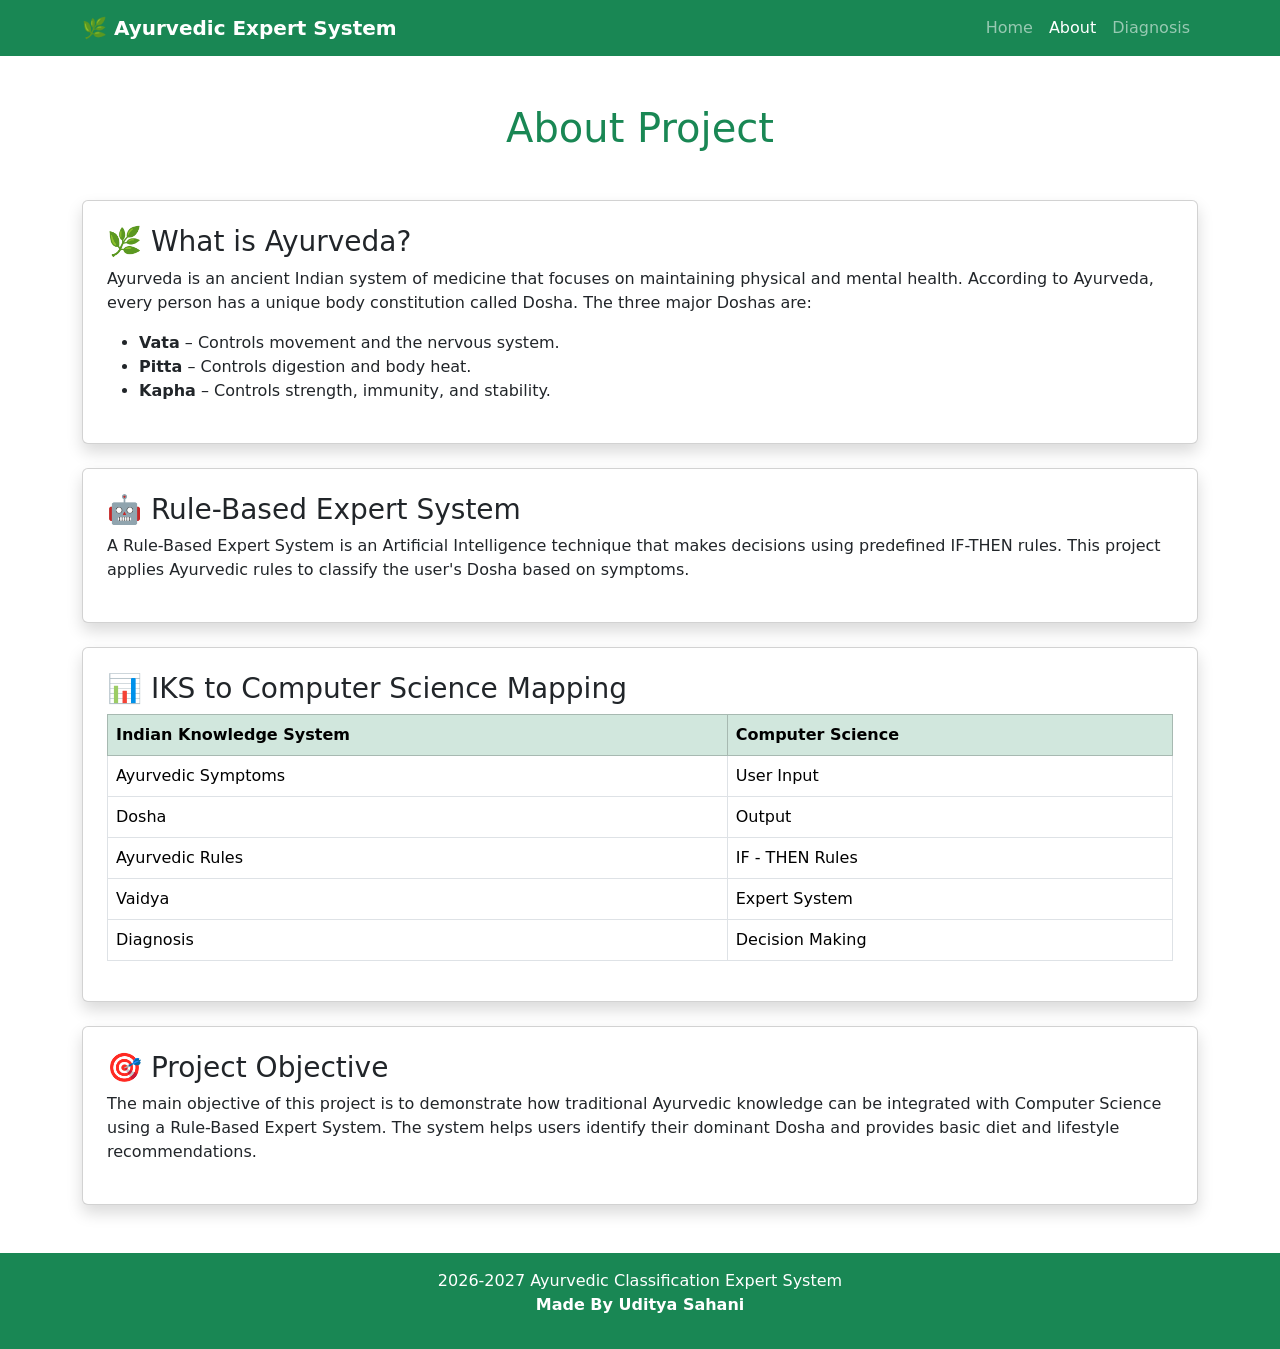
==== about.html @ 4fa50b80 "Add files via upload" ====
<!DOCTYPE html>
<html lang="en">
<head>
<meta charset="UTF-8">
<meta name="viewport" content="width=device-width, initial-scale=1.0">
<title>About - Ayurvedic Expert System</title>

<link href="https://cdn.jsdelivr.net/npm/bootstrap@5.3.3/dist/css/bootstrap.min.css" rel="stylesheet">
<link rel="stylesheet" href="../CSS files/style.css">

</head>
<body>

<!-- Navbar -->

<nav class="navbar navbar-expand-lg navbar-dark bg-success">

<div class="container">

<a class="navbar-brand fw-bold" href="index.html">
🌿 Ayurvedic Expert System
</a>

<button class="navbar-toggler" type="button" data-bs-toggle="collapse" data-bs-target="#menu">
<span class="navbar-toggler-icon"></span>
</button>

<div class="collapse navbar-collapse" id="menu">

<ul class="navbar-nav ms-auto">

<li class="nav-item">
<a class="nav-link" href="index.html">Home</a>
</li>

<li class="nav-item">
<a class="nav-link active" href="about.html">About</a>
</li>

<li class="nav-item">
<a class="nav-link" href="diagnosis.html">Diagnosis</a>
</li>

</ul>

</div>

</div>

</nav>

<!-- About -->

<section class="container py-5">

<h1 class="text-success text-center mb-5">
About Project
</h1>

<div class="card p-4 shadow mb-4">

<h3>🌿 What is Ayurveda?</h3>

<p>
Ayurveda is an ancient Indian system of medicine that focuses on
maintaining physical and mental health. According to Ayurveda,
every person has a unique body constitution called Dosha.
The three major Doshas are:
</p>

<ul>
<li><b>Vata</b> – Controls movement and the nervous system.</li>
<li><b>Pitta</b> – Controls digestion and body heat.</li>
<li><b>Kapha</b> – Controls strength, immunity, and stability.</li>
</ul>

</div>

<div class="card p-4 shadow mb-4">

<h3>🤖 Rule-Based Expert System</h3>

<p>
A Rule-Based Expert System is an Artificial Intelligence technique
that makes decisions using predefined IF-THEN rules.
This project applies Ayurvedic rules to classify the user's Dosha
based on symptoms.
</p>

</div>

<div class="card p-4 shadow mb-4">

<h3>📊 IKS to Computer Science Mapping</h3>

<table class="table table-bordered">

<thead class="table-success">

<tr>
<th>Indian Knowledge System</th>
<th>Computer Science</th>
</tr>

</thead>

<tbody>

<tr>
<td>Ayurvedic Symptoms</td>
<td>User Input</td>
</tr>

<tr>
<td>Dosha</td>
<td>Output</td>
</tr>

<tr>
<td>Ayurvedic Rules</td>
<td>IF - THEN Rules</td>
</tr>

<tr>
<td>Vaidya</td>
<td>Expert System</td>
</tr>

<tr>
<td>Diagnosis</td>
<td>Decision Making</td>
</tr>

</tbody>

</table>

</div>

<div class="card p-4 shadow">

<h3>🎯 Project Objective</h3>

<p>
The main objective of this project is to demonstrate how
traditional Ayurvedic knowledge can be integrated with
Computer Science using a Rule-Based Expert System.
The system helps users identify their dominant Dosha and
provides basic diet and lifestyle recommendations.
</p>

</div>

</section>

<footer class="bg-success text-white text-center p-3">
<p>
2026-2027 Ayurvedic Classification Expert System <br> <b> Made By Uditya Sahani</b>
</p>

</footer>

<script src="https://cdn.jsdelivr.net/npm/bootstrap@5.3.3/dist/js/bootstrap.bundle.min.js"></script>

</body>
</html>
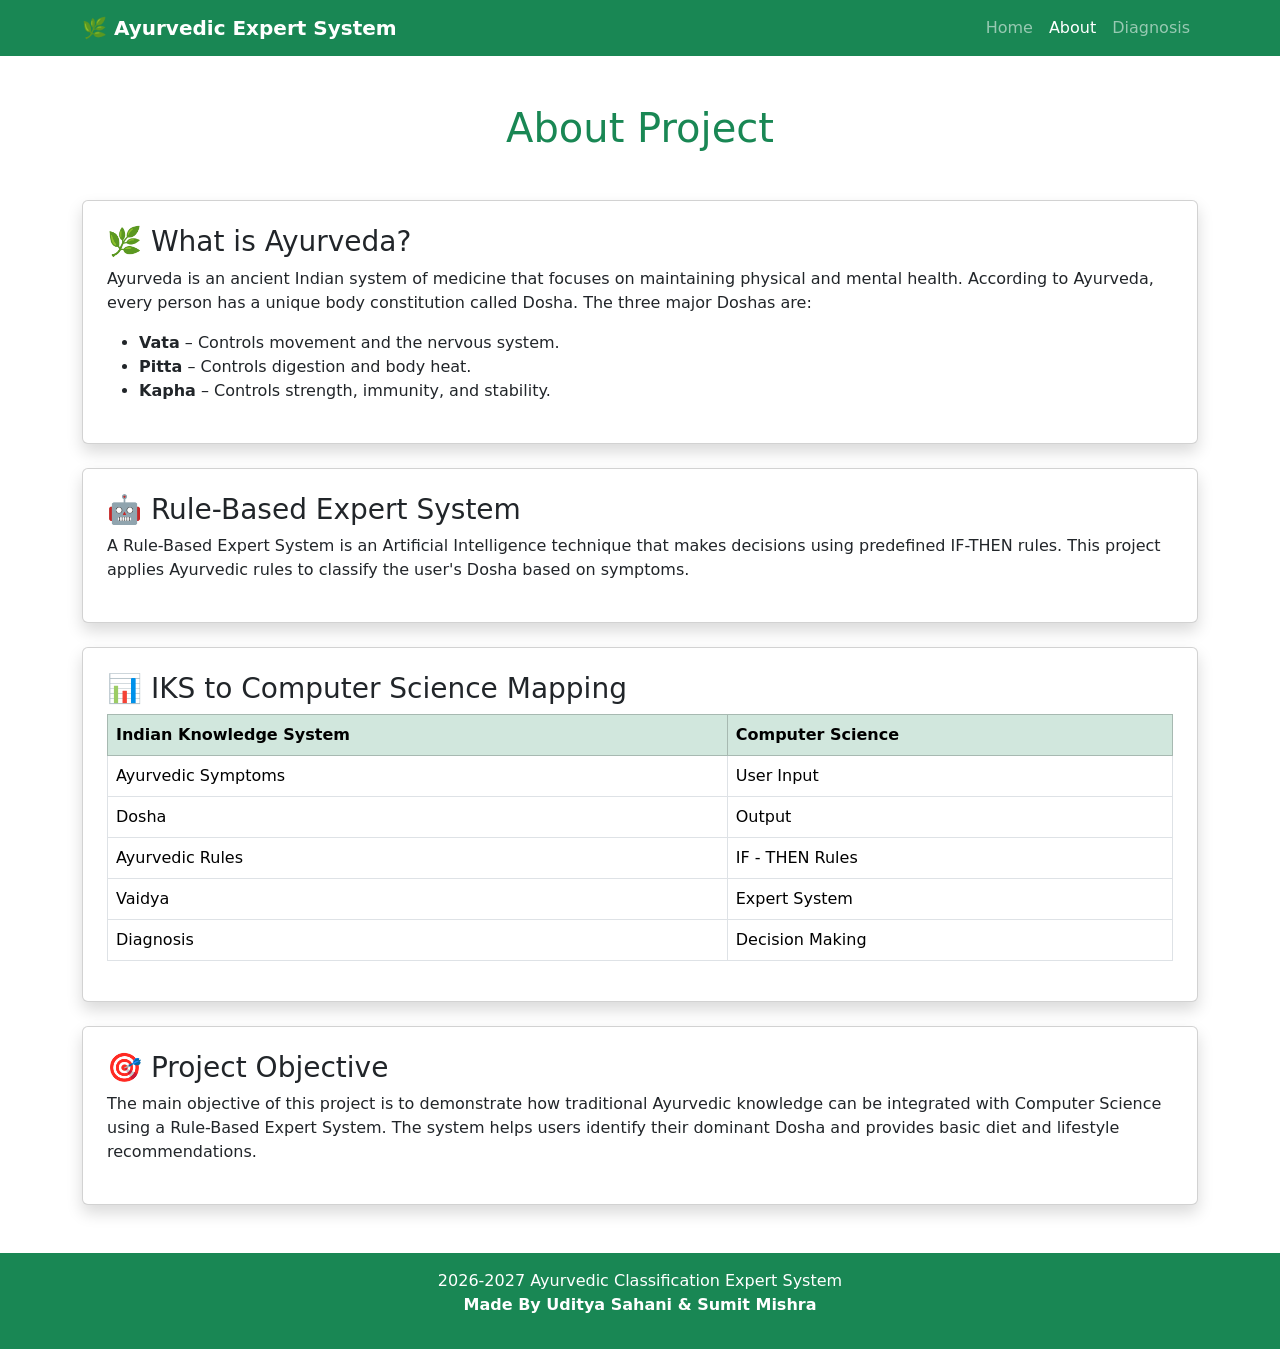
==== commit 718293ef: "Update about.html" ====
--- a/about.html
+++ b/about.html
@@ -155,7 +155,7 @@
 
 <footer class="bg-success text-white text-center p-3">
 <p>
-2026-2027 Ayurvedic Classification Expert System <br> <b> Made By Uditya Sahani</b>
+2026-2027 Ayurvedic Classification Expert System <br>  <b> Made By Uditya Sahani & Sumit Mishra</b>
 </p>
 
 </footer>
@@ -163,4 +163,4 @@
 <script src="https://cdn.jsdelivr.net/npm/bootstrap@5.3.3/dist/js/bootstrap.bundle.min.js"></script>
 
 </body>
-</html>+</html>
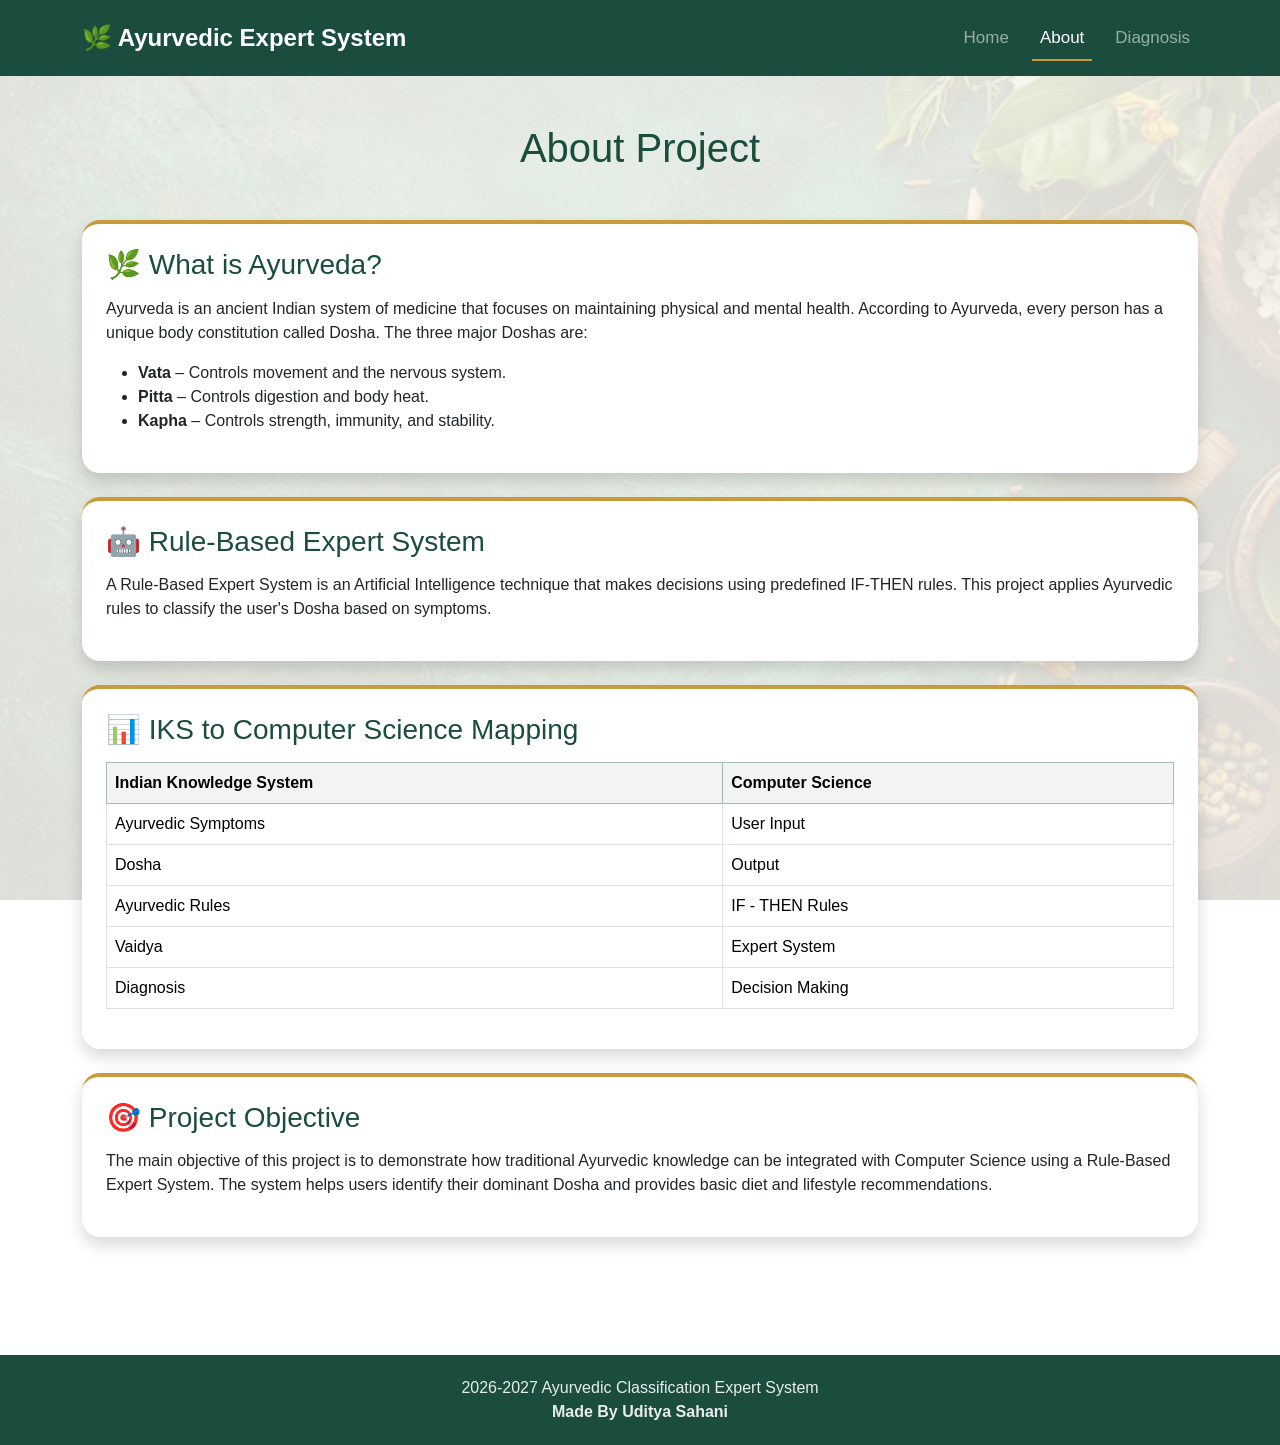
==== commit 96595588: "Add files via upload" ====
--- a/about.html
+++ b/about.html
@@ -1,166 +1,167 @@
-<!DOCTYPE html>
-<html lang="en">
-<head>
-<meta charset="UTF-8">
-<meta name="viewport" content="width=device-width, initial-scale=1.0">
-<title>About - Ayurvedic Expert System</title>
-
-<link href="https://cdn.jsdelivr.net/npm/bootstrap@5.3.3/dist/css/bootstrap.min.css" rel="stylesheet">
-<link rel="stylesheet" href="../CSS files/style.css">
-
-</head>
-<body>
-
-<!-- Navbar -->
-
-<nav class="navbar navbar-expand-lg navbar-dark bg-success">
-
-<div class="container">
-
-<a class="navbar-brand fw-bold" href="index.html">
-🌿 Ayurvedic Expert System
-</a>
-
-<button class="navbar-toggler" type="button" data-bs-toggle="collapse" data-bs-target="#menu">
-<span class="navbar-toggler-icon"></span>
-</button>
-
-<div class="collapse navbar-collapse" id="menu">
-
-<ul class="navbar-nav ms-auto">
-
-<li class="nav-item">
-<a class="nav-link" href="index.html">Home</a>
-</li>
-
-<li class="nav-item">
-<a class="nav-link active" href="about.html">About</a>
-</li>
-
-<li class="nav-item">
-<a class="nav-link" href="diagnosis.html">Diagnosis</a>
-</li>
-
-</ul>
-
-</div>
-
-</div>
-
-</nav>
-
-<!-- About -->
-
-<section class="container py-5">
-
-<h1 class="text-success text-center mb-5">
-About Project
-</h1>
-
-<div class="card p-4 shadow mb-4">
-
-<h3>🌿 What is Ayurveda?</h3>
-
-<p>
-Ayurveda is an ancient Indian system of medicine that focuses on
-maintaining physical and mental health. According to Ayurveda,
-every person has a unique body constitution called Dosha.
-The three major Doshas are:
-</p>
-
-<ul>
-<li><b>Vata</b> – Controls movement and the nervous system.</li>
-<li><b>Pitta</b> – Controls digestion and body heat.</li>
-<li><b>Kapha</b> – Controls strength, immunity, and stability.</li>
-</ul>
-
-</div>
-
-<div class="card p-4 shadow mb-4">
-
-<h3>🤖 Rule-Based Expert System</h3>
-
-<p>
-A Rule-Based Expert System is an Artificial Intelligence technique
-that makes decisions using predefined IF-THEN rules.
-This project applies Ayurvedic rules to classify the user's Dosha
-based on symptoms.
-</p>
-
-</div>
-
-<div class="card p-4 shadow mb-4">
-
-<h3>📊 IKS to Computer Science Mapping</h3>
-
-<table class="table table-bordered">
-
-<thead class="table-success">
-
-<tr>
-<th>Indian Knowledge System</th>
-<th>Computer Science</th>
-</tr>
-
-</thead>
-
-<tbody>
-
-<tr>
-<td>Ayurvedic Symptoms</td>
-<td>User Input</td>
-</tr>
-
-<tr>
-<td>Dosha</td>
-<td>Output</td>
-</tr>
-
-<tr>
-<td>Ayurvedic Rules</td>
-<td>IF - THEN Rules</td>
-</tr>
-
-<tr>
-<td>Vaidya</td>
-<td>Expert System</td>
-</tr>
-
-<tr>
-<td>Diagnosis</td>
-<td>Decision Making</td>
-</tr>
-
-</tbody>
-
-</table>
-
-</div>
-
-<div class="card p-4 shadow">
-
-<h3>🎯 Project Objective</h3>
-
-<p>
-The main objective of this project is to demonstrate how
-traditional Ayurvedic knowledge can be integrated with
-Computer Science using a Rule-Based Expert System.
-The system helps users identify their dominant Dosha and
-provides basic diet and lifestyle recommendations.
-</p>
-
-</div>
-
-</section>
-
-<footer class="bg-success text-white text-center p-3">
-<p>
-2026-2027 Ayurvedic Classification Expert System <br>  <b> Made By Uditya Sahani & Sumit Mishra</b>
-</p>
-
-</footer>
-
-<script src="https://cdn.jsdelivr.net/npm/bootstrap@5.3.3/dist/js/bootstrap.bundle.min.js"></script>
-
-</body>
-</html>
+<!DOCTYPE html>
+<html lang="en">
+<head>
+<meta charset="UTF-8">
+<meta name="viewport" content="width=device-width, initial-scale=1.0">
+<title>About - Ayurvedic Expert System</title>
+
+<link href="https://cdn.jsdelivr.net/npm/bootstrap@5.3.3/dist/css/bootstrap.min.css" rel="stylesheet">
+<link rel="stylesheet" href="../CSS files/style.css">
+
+</head>
+<body>
+
+<!-- Navbar -->
+
+<nav class="navbar navbar-expand-lg navbar-dark bg-success">
+
+<div class="container">
+
+<a class="navbar-brand fw-bold" href="index.html">
+🌿 Ayurvedic Expert System
+</a>
+
+<button class="navbar-toggler" type="button" data-bs-toggle="collapse" data-bs-target="#menu">
+<span class="navbar-toggler-icon"></span>
+</button>
+
+<div class="collapse navbar-collapse" id="menu">
+
+<ul class="navbar-nav ms-auto">
+
+<li class="nav-item">
+<a class="nav-link" href="index.html">Home</a>
+</li>
+
+<li class="nav-item">
+<a class="nav-link active" href="about.html">About</a>
+</li>
+
+<li class="nav-item">
+<a class="nav-link" href="diagnosis.html">Diagnosis</a>
+</li>
+
+</ul>
+
+</div>
+
+</div>
+
+</nav>
+
+<!-- About -->
+
+<section class="container py-5">
+
+<h1 class="text-success text-center mb-5">
+About Project
+</h1>
+
+<div class="card p-4 shadow mb-4 reveal">
+
+<h3>🌿 What is Ayurveda?</h3>
+
+<p>
+Ayurveda is an ancient Indian system of medicine that focuses on
+maintaining physical and mental health. According to Ayurveda,
+every person has a unique body constitution called Dosha.
+The three major Doshas are:
+</p>
+
+<ul>
+<li><b>Vata</b> – Controls movement and the nervous system.</li>
+<li><b>Pitta</b> – Controls digestion and body heat.</li>
+<li><b>Kapha</b> – Controls strength, immunity, and stability.</li>
+</ul>
+
+</div>
+
+<div class="card p-4 shadow mb-4 reveal">
+
+<h3>🤖 Rule-Based Expert System</h3>
+
+<p>
+A Rule-Based Expert System is an Artificial Intelligence technique
+that makes decisions using predefined IF-THEN rules.
+This project applies Ayurvedic rules to classify the user's Dosha
+based on symptoms.
+</p>
+
+</div>
+
+<div class="card p-4 shadow mb-4 reveal">
+
+<h3>📊 IKS to Computer Science Mapping</h3>
+
+<table class="table table-bordered">
+
+<thead class="table-success">
+
+<tr>
+<th>Indian Knowledge System</th>
+<th>Computer Science</th>
+</tr>
+
+</thead>
+
+<tbody>
+
+<tr>
+<td>Ayurvedic Symptoms</td>
+<td>User Input</td>
+</tr>
+
+<tr>
+<td>Dosha</td>
+<td>Output</td>
+</tr>
+
+<tr>
+<td>Ayurvedic Rules</td>
+<td>IF - THEN Rules</td>
+</tr>
+
+<tr>
+<td>Vaidya</td>
+<td>Expert System</td>
+</tr>
+
+<tr>
+<td>Diagnosis</td>
+<td>Decision Making</td>
+</tr>
+
+</tbody>
+
+</table>
+
+</div>
+
+<div class="card p-4 shadow reveal">
+
+<h3>🎯 Project Objective</h3>
+
+<p>
+The main objective of this project is to demonstrate how
+traditional Ayurvedic knowledge can be integrated with
+Computer Science using a Rule-Based Expert System.
+The system helps users identify their dominant Dosha and
+provides basic diet and lifestyle recommendations.
+</p>
+
+</div>
+
+</section>
+
+<footer class="bg-success text-white text-center p-3">
+<p>
+2026-2027 Ayurvedic Classification Expert System <br> <b> Made By Uditya Sahani</b>
+</p>
+
+</footer>
+
+<script src="https://cdn.jsdelivr.net/npm/bootstrap@5.3.3/dist/js/bootstrap.bundle.min.js"></script>
+<script src="../js/animations.js"></script>
+
+</body>
+</html>
--- a/CSS files/style.css
+++ b/CSS files/style.css
@@ -0,0 +1,351 @@
+/* Google Font */
+@import url('https://fonts.googleapis.com/css2?family=Poppins:wght@300;400;500;600;700&display=swap');
+
+:root{
+    --forest-green:#1B4D3E;
+    --leaf-green:#2E7D52;
+    --sage:#6B8F71;
+    --turmeric-gold:#C89B3C;
+    --cream:#FBF8F2;
+    --charcoal:#2B2B2B;
+    --muted-text:#5C6560;
+}
+
+*{
+    margin:0;
+    padding:0;
+    box-sizing:border-box;
+    font-family:'Poppins',sans-serif;
+}
+
+body{
+    color:var(--charcoal);
+    background:
+        linear-gradient(rgba(251,248,242,0.88), rgba(251,248,242,0.88)),
+        url("../image/H.avif");
+    background-size: cover;
+    background-position: center;
+    background-repeat: no-repeat;
+    background-attachment: fixed;
+
+}
+
+/* ============================= */
+/* Bootstrap Color Overrides      */
+/* ============================= */
+
+.bg-success{
+    background-color:var(--forest-green) !important;
+}
+
+.text-success{
+    color:var(--forest-green) !important;
+}
+
+.btn-success{
+    background-color:var(--leaf-green) !important;
+    border-color:var(--leaf-green) !important;
+}
+
+.btn-success:hover,
+.btn-success:focus{
+    background-color:var(--forest-green) !important;
+    border-color:var(--forest-green) !important;
+}
+
+.btn-primary{
+    background-color:var(--turmeric-gold) !important;
+    border-color:var(--turmeric-gold) !important;
+    color:#2b2b2b !important;
+}
+
+.btn-primary:hover,
+.btn-primary:focus{
+    background-color:#b8872e !important;
+    border-color:#b8872e !important;
+    color:#fff !important;
+}
+
+.table-success{
+    --bs-table-bg:rgba(27,77,62,.06) !important;
+}
+
+/* Navbar */
+
+.navbar{
+    padding:15px 0;
+}
+
+.navbar-brand{
+    font-size:1.5rem;
+}
+
+.nav-link{
+    font-size:17px;
+    margin-left:15px;
+    transition:.3s;
+}
+
+.nav-link:hover{
+    color:var(--turmeric-gold) !important;
+}
+
+/* Hero Section */
+
+.hero{
+    padding:90px 0;
+    background: transparent;
+}
+
+.hero h1{
+    font-weight:700;
+    color:var(--forest-green);
+}
+
+.hero h3{
+    margin-top:10px;
+}
+
+.hero p{
+    line-height:1.8;
+    color:var(--muted-text);
+}
+
+.hero img{
+    width:100%;
+    max-width:480px;
+    animation:float 3s ease-in-out infinite;
+}
+
+/* Floating Animation */
+
+@keyframes float{
+
+0%{
+transform:translateY(0px);
+}
+
+50%{
+transform:translateY(-12px);
+}
+
+100%{
+transform:translateY(0px);
+}
+
+}
+
+/* Button */
+
+.btn-success{
+    padding:12px 30px;
+    border-radius:30px;
+    font-size:18px;
+}
+
+/* Cards */
+
+.card{
+
+border:none;
+
+border-radius:18px;
+
+transition:.4s;
+
+background:white;
+
+border-top:4px solid var(--turmeric-gold);
+
+}
+
+.card:hover{
+
+transform:translateY(-10px);
+
+box-shadow:0 15px 35px rgba(27,77,62,.15);
+
+}
+
+.card h3{
+
+color:var(--forest-green);
+
+margin-bottom:15px;
+
+}
+
+/* Footer */
+
+footer{
+
+margin-top:70px;
+background-color:#123529 !important;
+
+}
+
+footer p{
+
+margin:5px;
+opacity:.9;
+
+}
+
+/* ============================= */
+/* Scroll Reveal Animation        */
+/* ============================= */
+
+.reveal{
+    opacity:0;
+    transform:translateY(50px);
+    transition:opacity .8s ease, transform .8s ease;
+}
+
+.reveal.active{
+    opacity:1;
+    transform:translateY(0);
+}
+
+.reveal-left{
+    opacity:0;
+    transform:translateX(-60px);
+    transition:opacity .8s ease, transform .8s ease;
+}
+
+.reveal-left.active{
+    opacity:1;
+    transform:translateX(0);
+}
+
+.reveal-right{
+    opacity:0;
+    transform:translateX(60px);
+    transition:opacity .8s ease, transform .8s ease;
+}
+
+.reveal-right.active{
+    opacity:1;
+    transform:translateX(0);
+}
+
+/* Stagger children (cards etc.) */
+.reveal.active:nth-child(2){ transition-delay:.15s; }
+.reveal.active:nth-child(3){ transition-delay:.3s; }
+.reveal.active:nth-child(4){ transition-delay:.45s; }
+
+/* ============================= */
+/* Click / Ripple Animation       */
+/* ============================= */
+
+.btn-success,
+.btn-primary{
+    position:relative;
+    overflow:hidden;
+    transform:scale(1);
+    transition:transform .15s ease, box-shadow .3s ease;
+}
+
+.btn-success:active,
+.btn-primary:active{
+    transform:scale(.94);
+}
+
+.ripple{
+    position:absolute;
+    border-radius:50%;
+    background:rgba(255,255,255,.6);
+    transform:scale(0);
+    animation:rippleAnim .6s linear;
+    pointer-events:none;
+}
+
+@keyframes rippleAnim{
+    to{
+        transform:scale(4);
+        opacity:0;
+    }
+}
+
+/* Card click pulse */
+.card{
+    cursor:pointer;
+}
+
+.card.clicked{
+    animation:cardPulse .35s ease;
+}
+
+@keyframes cardPulse{
+    0%{ transform:scale(1); }
+    40%{ transform:scale(.97); }
+    100%{ transform:scale(1); }
+}
+
+/* Nav link underline click/hover animation */
+.nav-link{
+    position:relative;
+}
+
+.nav-link::after{
+    content:"";
+    position:absolute;
+    left:0;
+    bottom:-2px;
+    width:0;
+    height:2px;
+    background:var(--turmeric-gold);
+    transition:width .3s ease;
+}
+
+.nav-link:hover::after,
+.nav-link.active::after{
+    width:100%;
+}
+
+/* Dosha Progress Bars - thematic professional colors */
+
+.progress{
+    height:26px;
+    border-radius:20px;
+    background-color:#eef1ee;
+}
+
+#vataBar{
+    background-color:#6E8CA0 !important; /* air - cool blue-grey */
+}
+
+#pittaBar{
+    background-color:#D2691E !important; /* fire - warm burnt orange */
+}
+
+#kaphaBar{
+    background-color:var(--leaf-green) !important; /* earth/water - green */
+}
+
+/* Responsive */
+
+@media(max-width:768px){
+
+.hero{
+
+text-align:center;
+
+padding:60px 20px;
+
+}
+
+.hero img{
+
+margin-top:40px;
+
+width:80%;
+
+}
+
+.card{
+
+margin-bottom:25px;
+
+}
+
+}
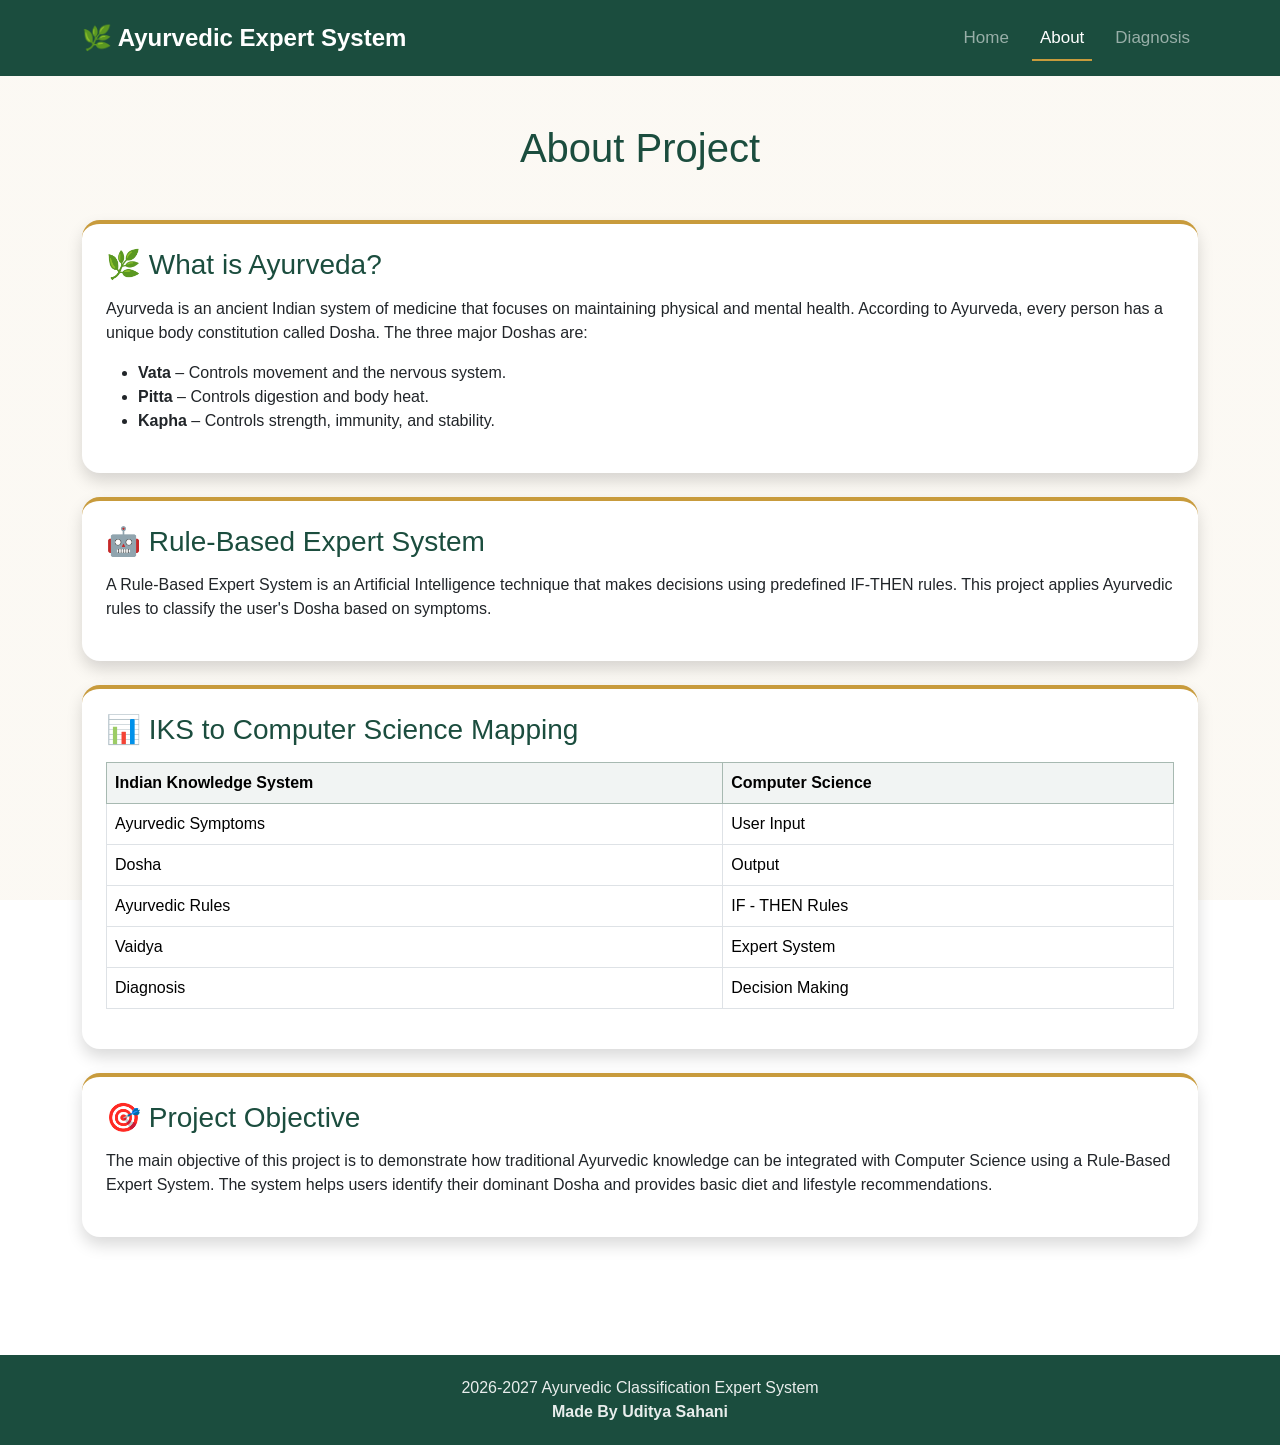
==== commit 252f3fbc: "Update stylesheet and script paths in about.html" ====
--- a/about.html
+++ b/about.html
@@ -6,7 +6,7 @@
 <title>About - Ayurvedic Expert System</title>
 
 <link href="https://cdn.jsdelivr.net/npm/bootstrap@5.3.3/dist/css/bootstrap.min.css" rel="stylesheet">
-<link rel="stylesheet" href="../CSS files/style.css">
+<link rel="stylesheet" href="style.css">
 
 </head>
 <body>
@@ -161,7 +161,7 @@
 </footer>
 
 <script src="https://cdn.jsdelivr.net/npm/bootstrap@5.3.3/dist/js/bootstrap.bundle.min.js"></script>
-<script src="../js/animations.js"></script>
+<script src="animations.js"></script>
 
 </body>
-</html>+</html>
--- a/style.css
+++ b/style.css
@@ -0,0 +1,351 @@
+/* Google Font */
+@import url('https://fonts.googleapis.com/css2?family=Poppins:wght@300;400;500;600;700&display=swap');
+
+:root{
+    --forest-green:#1B4D3E;
+    --leaf-green:#2E7D52;
+    --sage:#6B8F71;
+    --turmeric-gold:#C89B3C;
+    --cream:#FBF8F2;
+    --charcoal:#2B2B2B;
+    --muted-text:#5C6560;
+}
+
+*{
+    margin:0;
+    padding:0;
+    box-sizing:border-box;
+    font-family:'Poppins',sans-serif;
+}
+
+body{
+    color:var(--charcoal);
+    background:
+        linear-gradient(rgba(251,248,242,0.88), rgba(251,248,242,0.88)),
+        url("../image/H.avif");
+    background-size: cover;
+    background-position: center;
+    background-repeat: no-repeat;
+    background-attachment: fixed;
+
+}
+
+/* ============================= */
+/* Bootstrap Color Overrides      */
+/* ============================= */
+
+.bg-success{
+    background-color:var(--forest-green) !important;
+}
+
+.text-success{
+    color:var(--forest-green) !important;
+}
+
+.btn-success{
+    background-color:var(--leaf-green) !important;
+    border-color:var(--leaf-green) !important;
+}
+
+.btn-success:hover,
+.btn-success:focus{
+    background-color:var(--forest-green) !important;
+    border-color:var(--forest-green) !important;
+}
+
+.btn-primary{
+    background-color:var(--turmeric-gold) !important;
+    border-color:var(--turmeric-gold) !important;
+    color:#2b2b2b !important;
+}
+
+.btn-primary:hover,
+.btn-primary:focus{
+    background-color:#b8872e !important;
+    border-color:#b8872e !important;
+    color:#fff !important;
+}
+
+.table-success{
+    --bs-table-bg:rgba(27,77,62,.06) !important;
+}
+
+/* Navbar */
+
+.navbar{
+    padding:15px 0;
+}
+
+.navbar-brand{
+    font-size:1.5rem;
+}
+
+.nav-link{
+    font-size:17px;
+    margin-left:15px;
+    transition:.3s;
+}
+
+.nav-link:hover{
+    color:var(--turmeric-gold) !important;
+}
+
+/* Hero Section */
+
+.hero{
+    padding:90px 0;
+    background: transparent;
+}
+
+.hero h1{
+    font-weight:700;
+    color:var(--forest-green);
+}
+
+.hero h3{
+    margin-top:10px;
+}
+
+.hero p{
+    line-height:1.8;
+    color:var(--muted-text);
+}
+
+.hero img{
+    width:100%;
+    max-width:480px;
+    animation:float 3s ease-in-out infinite;
+}
+
+/* Floating Animation */
+
+@keyframes float{
+
+0%{
+transform:translateY(0px);
+}
+
+50%{
+transform:translateY(-12px);
+}
+
+100%{
+transform:translateY(0px);
+}
+
+}
+
+/* Button */
+
+.btn-success{
+    padding:12px 30px;
+    border-radius:30px;
+    font-size:18px;
+}
+
+/* Cards */
+
+.card{
+
+border:none;
+
+border-radius:18px;
+
+transition:.4s;
+
+background:white;
+
+border-top:4px solid var(--turmeric-gold);
+
+}
+
+.card:hover{
+
+transform:translateY(-10px);
+
+box-shadow:0 15px 35px rgba(27,77,62,.15);
+
+}
+
+.card h3{
+
+color:var(--forest-green);
+
+margin-bottom:15px;
+
+}
+
+/* Footer */
+
+footer{
+
+margin-top:70px;
+background-color:#123529 !important;
+
+}
+
+footer p{
+
+margin:5px;
+opacity:.9;
+
+}
+
+/* ============================= */
+/* Scroll Reveal Animation        */
+/* ============================= */
+
+.reveal{
+    opacity:0;
+    transform:translateY(50px);
+    transition:opacity .8s ease, transform .8s ease;
+}
+
+.reveal.active{
+    opacity:1;
+    transform:translateY(0);
+}
+
+.reveal-left{
+    opacity:0;
+    transform:translateX(-60px);
+    transition:opacity .8s ease, transform .8s ease;
+}
+
+.reveal-left.active{
+    opacity:1;
+    transform:translateX(0);
+}
+
+.reveal-right{
+    opacity:0;
+    transform:translateX(60px);
+    transition:opacity .8s ease, transform .8s ease;
+}
+
+.reveal-right.active{
+    opacity:1;
+    transform:translateX(0);
+}
+
+/* Stagger children (cards etc.) */
+.reveal.active:nth-child(2){ transition-delay:.15s; }
+.reveal.active:nth-child(3){ transition-delay:.3s; }
+.reveal.active:nth-child(4){ transition-delay:.45s; }
+
+/* ============================= */
+/* Click / Ripple Animation       */
+/* ============================= */
+
+.btn-success,
+.btn-primary{
+    position:relative;
+    overflow:hidden;
+    transform:scale(1);
+    transition:transform .15s ease, box-shadow .3s ease;
+}
+
+.btn-success:active,
+.btn-primary:active{
+    transform:scale(.94);
+}
+
+.ripple{
+    position:absolute;
+    border-radius:50%;
+    background:rgba(255,255,255,.6);
+    transform:scale(0);
+    animation:rippleAnim .6s linear;
+    pointer-events:none;
+}
+
+@keyframes rippleAnim{
+    to{
+        transform:scale(4);
+        opacity:0;
+    }
+}
+
+/* Card click pulse */
+.card{
+    cursor:pointer;
+}
+
+.card.clicked{
+    animation:cardPulse .35s ease;
+}
+
+@keyframes cardPulse{
+    0%{ transform:scale(1); }
+    40%{ transform:scale(.97); }
+    100%{ transform:scale(1); }
+}
+
+/* Nav link underline click/hover animation */
+.nav-link{
+    position:relative;
+}
+
+.nav-link::after{
+    content:"";
+    position:absolute;
+    left:0;
+    bottom:-2px;
+    width:0;
+    height:2px;
+    background:var(--turmeric-gold);
+    transition:width .3s ease;
+}
+
+.nav-link:hover::after,
+.nav-link.active::after{
+    width:100%;
+}
+
+/* Dosha Progress Bars - thematic professional colors */
+
+.progress{
+    height:26px;
+    border-radius:20px;
+    background-color:#eef1ee;
+}
+
+#vataBar{
+    background-color:#6E8CA0 !important; /* air - cool blue-grey */
+}
+
+#pittaBar{
+    background-color:#D2691E !important; /* fire - warm burnt orange */
+}
+
+#kaphaBar{
+    background-color:var(--leaf-green) !important; /* earth/water - green */
+}
+
+/* Responsive */
+
+@media(max-width:768px){
+
+.hero{
+
+text-align:center;
+
+padding:60px 20px;
+
+}
+
+.hero img{
+
+margin-top:40px;
+
+width:80%;
+
+}
+
+.card{
+
+margin-bottom:25px;
+
+}
+
+}
